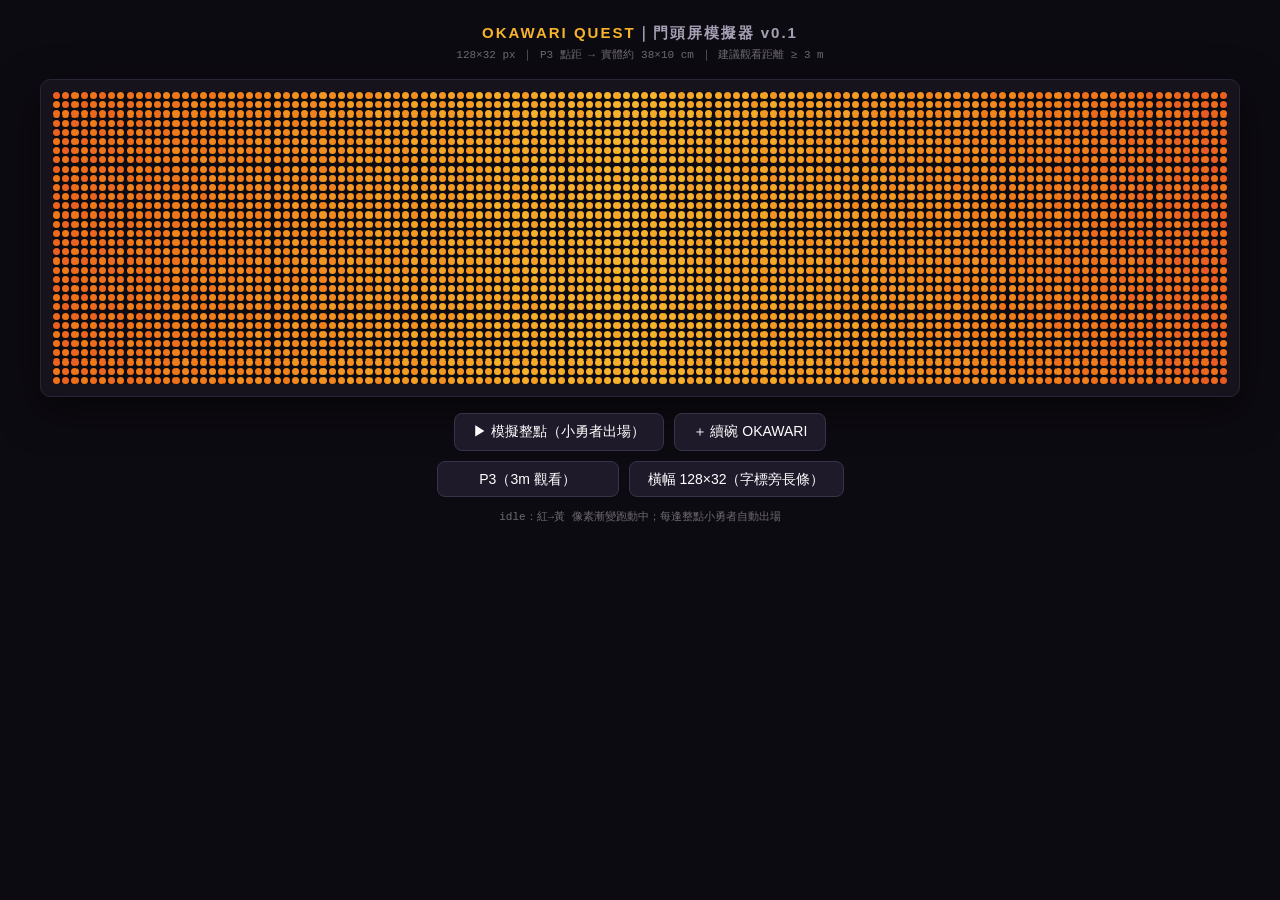
==== OKAWARI 門頭屏模擬器 v0.1.html @ 8212ab4b "OKAWARI 門頭屏：後台、控制台介面、遠端架構 - docs/index.html  可部署到 GitHub Pages 的控制台 - 後台/            編譯 → 送檔 → 建節目，含" ====
<!DOCTYPE html>
<html lang="zh-Hant">
<head>
<meta charset="UTF-8">
<meta name="viewport" content="width=device-width, initial-scale=1, viewport-fit=cover">
<title>OKAWARI 門頭屏模擬器 v0.1</title>
<style>
  *{box-sizing:border-box}
  body{background:#0d0b12;color:#d8d3e0;font-family:"Microsoft JhengHei",sans-serif;
       display:flex;flex-direction:column;align-items:center;padding:24px 14px;margin:0;
       min-height:100dvh;-webkit-tap-highlight-color:transparent}
  h1{font-size:15px;letter-spacing:2px;color:#a79fb3;font-weight:600;margin:0 0 4px;text-align:center}
  h1 b{color:#f7b32b}
  #meta{font-size:11px;color:#6e6a72;margin-bottom:14px;font-family:"Courier New",monospace;
        text-align:center;line-height:1.6;padding:0 4px}
  #frame{background:#16131c;padding:12px;border-radius:10px;border:1px solid #2a2535;
         box-shadow:0 12px 40px rgba(0,0,0,.6);width:100%;max-width:1200px}
  canvas{display:block;image-rendering:pixelated;width:100%;height:auto}
  #ui{margin-top:16px;display:flex;gap:10px;flex-wrap:wrap;justify-content:center;align-items:center;
      width:100%;max-width:480px}
  button,select{background:#1f1a2a;color:#fff;border:1px solid #3a3348;border-radius:8px;
         padding:14px 16px;font-size:16px;font-family:inherit;cursor:pointer;
         touch-action:manipulation;flex:1 1 100%}
  button:active{border-color:#f7b32b;color:#f7b32b;background:#2a2438}
  @media(hover:hover){button:hover{border-color:#f7b32b;color:#f7b32b}}
  select{appearance:none;-webkit-appearance:none;text-align:center;text-align-last:center}
  @media(min-width:640px){
    button,select{flex:0 1 auto;padding:9px 18px;font-size:14px}
  }
  #log{margin-top:12px;font-size:11px;color:#6e6a72;font-family:"Courier New",monospace;
       min-height:16px;text-align:center;padding:0 4px}
</style>
</head>
<body>
<h1><b>OKAWARI QUEST</b>｜門頭屏模擬器 v0.1</h1>
<div id="meta"></div>
<div id="frame"><canvas id="led"></canvas></div>
<div id="ui">
  <button onclick="triggerHero()">▶ 模擬整點（小勇者出場）</button>
  <button onclick="okawari()">＋ 續碗 OKAWARI</button>
  <select id="pitch" onchange="updateMeta()">
    <option value="2.5">P2.5（近看細緻）</option>
    <option value="3" selected>P3（3m 觀看）</option>
    <option value="4">P4（4m 觀看）</option>
    <option value="5">P5（美食街走道距離）</option>
  </select>
  <select id="grid" onchange="setGrid(this.value)">
    <option value="128x32" selected>橫幅 128×32（字標旁長條）</option>
    <option value="64x64">方屏 64×64（電子雞窗）</option>
  </select>
</div>
<div id="log">idle：紅→黃 像素漸變跑動中；每逢整點小勇者自動出場</div>

<script>
/* ================= 基本參數 ================= */
let COLS=128, ROWS=32;
const CELL=7, GAP=2;              // 螢幕上每顆 LED 的大小與間距
const cv=document.getElementById('led'), ctx=cv.getContext('2d');

/* 品牌色 */
const RED=[226,58,46], ORG=[240,120,24], YEL=[247,179,43];
const lerp=(a,b,t)=>a.map((v,i)=>v+(b[i]-v)*t);
const rgb=c=>`rgb(${c[0]|0},${c[1]|0},${c[2]|0})`;

/* ================= 小勇者 sprite（12×12，兩幀走路） ================= */
const SPR_A=[
"....KKKK....","..KKWWWWKK..",".KWWWWWWWWK.",".KWWWWWWWWK.","KRRRRRRRRRRK",
".KWWKWWKWWK.",".KWWWWWWWWK.",".KWWWKKWWWK.","..KKWWWWKK..","...KOOOOK...",
"..KOOOOOOK..","...KK..KK..."];
const SPR_B=SPR_A.slice(0,11).concat(["..KK....KK.."]);
const SPC={K:[26,23,33],W:[255,253,246],R:RED,O:ORG};

/* ================= 像素文字（用離屏 canvas 轉點陣） ================= */
function textGrid(str,px){
  const oc=document.createElement('canvas'); const o=oc.getContext('2d');
  o.font=`bold ${px}px "Courier New",monospace`;
  const w=Math.ceil(o.measureText(str).width), h=px+2;
  oc.width=w; oc.height=h;
  o.font=`bold ${px}px "Courier New",monospace`;
  o.fillStyle='#fff'; o.textBaseline='top'; o.fillText(str,0,0);
  const d=o.getImageData(0,0,w,h).data, g=[];
  for(let y=0;y<h;y++){const row=[];for(let x=0;x<w;x++)row.push(d[(y*w+x)*4+3]>110?1:0);g.push(row);}
  return g;
}

/* ================= 狀態機 ================= */
let mode='idle', off=0, frame=0;
let hero={x:0,t:0}, count=0, countT=0, lastHour=new Date().getHours();

function setGrid(v){[COLS,ROWS]=v.split('x').map(Number); init();}
function updateMeta(){
  const p=parseFloat(document.getElementById('pitch').value);
  document.getElementById('meta').textContent=
    `${COLS}×${ROWS} px ｜ P${p} 點距 → 實體約 ${(COLS*p/10).toFixed(0)}×${(ROWS*p/10).toFixed(0)} cm ｜ 建議觀看距離 ≥ ${p} m`;
}
function init(){
  cv.width=COLS*(CELL+GAP)-GAP; cv.height=ROWS*(CELL+GAP)-GAP; updateMeta();
}
function triggerHero(){ if(mode!=='hero'){mode='hero'; hero={x:-14,t:0};
  log('EVENT：整點報時——小勇者出場！');} }
function okawari(){ count++; mode='count'; countT=0; log(`OKAWARI +1 ── 本日 Lv.${count}`); }
function log(m){ document.getElementById('log').textContent=m; }

/* ================= 畫一顆 LED ================= */
function dot(x,y,c){
  ctx.fillStyle=rgb(c);
  const px=x*(CELL+GAP), py=y*(CELL+GAP);
  ctx.beginPath(); ctx.arc(px+CELL/2,py+CELL/2,CELL/2,0,7); ctx.fill();
}

/* ================= 漸變底色（紅→黃 來回循環＋抖動顆粒） ================= */
function gradientAt(x,y,dim){
  const PERIOD=COLS*1.6;
  let pos=((x+off)%PERIOD)/PERIOD;
  let t=pos<0.5?pos*2:(1-pos)*2;                     // 三角波：紅→黃→紅 無縫循環
  t+=(((x*7+y*13)%17)/17-0.5)*0.22;                  // ordered dither 顆粒
  t=Math.max(0,Math.min(1,t));
  let c=t<0.5?lerp(RED,ORG,t*2):lerp(ORG,YEL,(t-0.5)*2);
  if(dim) c=c.map(v=>v*0.22);
  return c;
}

/* ================= sprite 與文字繪製 ================= */
function drawSprite(spr,ox,oy,scale){
  spr.forEach((row,sy)=>{ [...row].forEach((ch,sx)=>{
    if(ch==='.')return;
    for(let dy=0;dy<scale;dy++)for(let dx=0;dx<scale;dx++){
      const x=ox+sx*scale+dx, y=oy+sy*scale+dy;
      if(x>=0&&x<COLS&&y>=0&&y<ROWS) dot(x,y,SPC[ch]);
    }});});
}
function drawText(g,ox,oy,color){
  g.forEach((row,y)=>row.forEach((v,x)=>{
    const X=ox+x,Y=oy+y;
    if(v&&X>=0&&X<COLS&&Y>=0&&Y<ROWS) dot(X,Y,color);
  }));
}

/* ================= 主迴圈 ================= */
function tick(){
  frame++;
  ctx.fillStyle='#0d0b12'; ctx.fillRect(0,0,cv.width,cv.height);

  if(mode==='idle'){
    off+=0.6;
    for(let y=0;y<ROWS;y++)for(let x=0;x<COLS;x++) dot(x,y,gradientAt(x,y,false));
  }

  if(mode==='hero'){
    off+=0.25;
    for(let y=0;y<ROWS;y++)for(let x=0;x<COLS;x++) dot(x,y,gradientAt(x,y,true)); // 底色壓暗
    const scale=ROWS>=64?3:2, sh=12*scale;
    hero.x+=0.9; hero.t++;
    drawSprite(hero.t%16<8?SPR_A:SPR_B, Math.round(hero.x), ROWS-sh, scale);
    const g=textGrid('OKAWARI!',10);
    if(hero.t%30<22) drawText(g, Math.round((COLS-g[0].length)/2), 2, YEL); // 閃爍字幕
    if(hero.x>COLS+4){ mode='idle'; log('idle：回到待機漸變'); }
  }

  if(mode==='count'){
    countT++;
    for(let y=0;y<ROWS;y++)for(let x=0;x<COLS;x++) dot(x,y,[22,19,28]); // 熄滅底
    const g=textGrid('LV.'+count, ROWS>=64?22:16);
    drawText(g, Math.round((COLS-g[0].length)/2), Math.round(ROWS*0.18), countT%14<9?YEL:[255,255,255]);
    const cells=10, filled=Math.min(cells,count%cells||cells);
    for(let i=0;i<cells;i++){
      const w=3,h=2, x0=Math.round(COLS/2-cells*(w+1)/2)+i*(w+1), y0=Math.round(ROWS*0.72);
      for(let dy=0;dy<h;dy++)for(let dx=0;dx<w;dx++)
        dot(x0+dx,y0+dy, i<filled?YEL:[60,55,72]);
    }
    if(countT>90){ mode='idle'; log('idle：回到待機漸變'); }
  }

  /* 整點自動觸發 */
  const h=new Date().getHours();
  if(h!==lastHour){ lastHour=h; triggerHero(); }

  requestAnimationFrame(tick);
}
init(); tick();
</script>
</body>
</html>
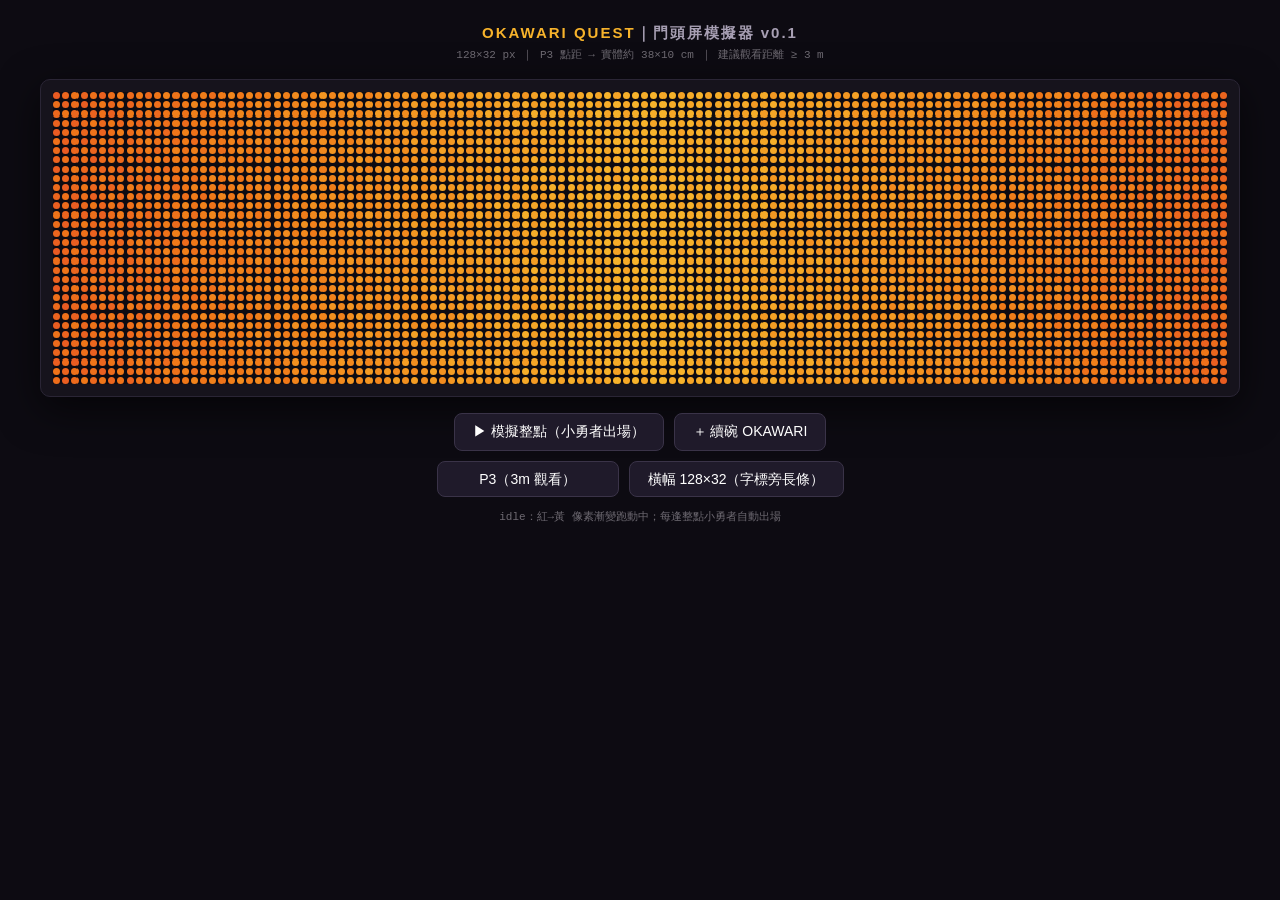
==== commit 72b0e840: "加上 noindex，避免案子頁被搜尋引擎索引" ====
--- a/OKAWARI 門頭屏模擬器 v0.1.html
+++ b/OKAWARI 門頭屏模擬器 v0.1.html
@@ -1,6 +1,7 @@
 <!DOCTYPE html>
 <html lang="zh-Hant">
 <head>
+    <meta name="robots" content="noindex, nofollow">
 <meta charset="UTF-8">
 <meta name="viewport" content="width=device-width, initial-scale=1, viewport-fit=cover">
 <title>OKAWARI 門頭屏模擬器 v0.1</title>
